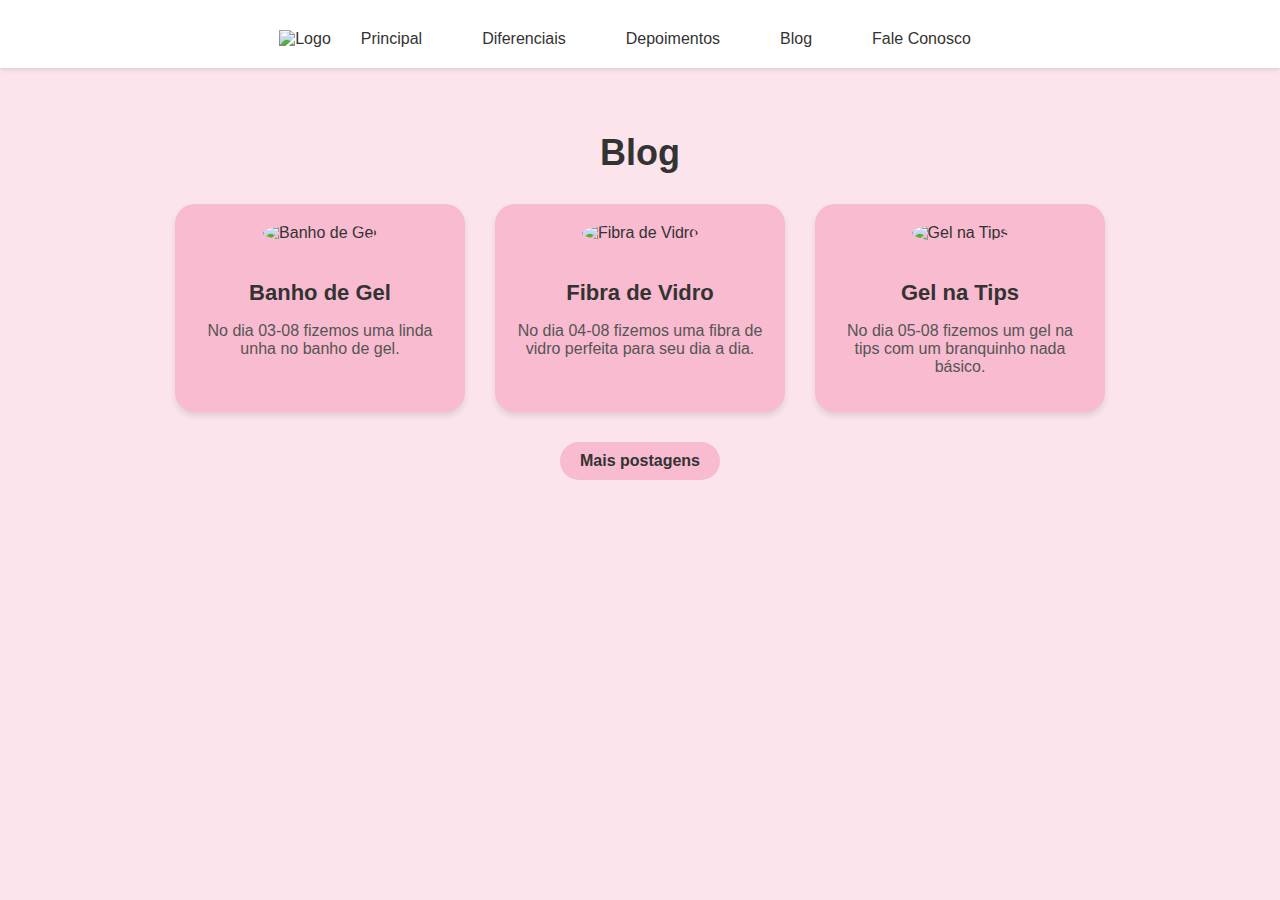
==== blog.html @ 459c8417 "Co-authored-by: leandrodamotarodrigues07 <leandrodamotarodrigues07@users.noreply.github.com> Co-auth" ====
<!DOCTYPE html>
<html lang="pt-BR">
<head>
    <meta charset="UTF-8">
    <meta name="viewport" content="width=device-width, initial-scale=1.0">
    <title>Blog - Exemplo</title>
    <style>
        body {
            font-family: Arial, sans-serif;
            background-color: #fce4ec;
            margin: 0;
            padding: 0;
            color: #333;
        }

        header {
            background-color: #fff;
            padding: 10px 0;
            text-align: center;
            box-shadow: 0 2px 4px rgba(0, 0, 0, 0.1);
        }

        header nav {
            display: flex;
            justify-content: center;
            align-items: center;
            margin-top: 10px;
        }

        header nav a {
            text-decoration: none;
            color: #333;
            margin: 0 15px;
            padding: 10px 15px;
            border-radius: 5px;
        }

        header nav a:hover {
            background-color: #f8bbd0;
        }

        header nav .active {
            background-color: #ffffff;
        }

        .blog-section {
            padding: 40px;
            text-align: center;
        }

        .blog-section h1 {
            margin-bottom: 30px;
            font-size: 36px;
        }

        .blog-posts {
            display: flex;
            justify-content: center;
            gap: 30px;
        }

        .blog-post {
            background-color: #f8bbd0;
            border-radius: 20px;
            padding: 20px;
            width: 250px;
            box-shadow: 0 4px 6px rgba(0, 0, 0, 0.1);
        }

        .blog-post img {
            border-radius: 50%;
            width: 100px;
            height: 100px;
            object-fit: cover;
            margin-bottom: 20px;
        }

        .blog-post h2 {
            font-size: 22px;
            margin-bottom: 10px;
        }

        .blog-post p {
            font-size: 16px;
            color: #555;
        }

        .more-posts {
            display: flex;
            justify-content: center;
            margin-top: 30px;
        }

        .more-posts a {
            text-decoration: none;
            color: #333;
            background-color: #f8bbd0;
            padding: 10px 20px;
            border-radius: 20px;
            font-weight: bold;
        }

        .more-posts a:hover {
            background-color: #f06292;
            color: #fff;
        }
    </style>
</head>
<body>

<header>
    <nav>
       <div> <img src="logo.jpg" alt="Logo" style="height: 125px;"></div> <a href="index.html">Principal</a>
        <a href="#">Diferenciais</a>
        <a href="#">Depoimentos</a>
        <a href="blog.html" class="active">Blog</a>
        <a href="#">Fale Conosco</a>
    </nav>
</header>

<section class="blog-section">
    <h1>Blog</h1>
    <div class="blog-posts">
        <div class="blog-post">
            <img src="banho de gel.jpg" alt="Banho de Gel">
            <h2>Banho de Gel</h2>
            <p>No dia 03-08 fizemos uma linda unha no banho de gel.</p>
        </div>
        <div class="blog-post">
            <img src="fibra.jpg" alt="Fibra de Vidro">
            <h2>Fibra de Vidro</h2>
            <p>No dia 04-08 fizemos uma fibra de vidro perfeita para seu dia a dia.</p>
        </div>
        <div class="blog-post">
            <img src="tips.jpg" alt="Gel na Tips">
            <h2>Gel na Tips</h2>
            <p>No dia 05-08 fizemos um gel na tips com um branquinho nada básico.</p>
        </div>
    </div>
    <div class="more-posts">
        <a href="#">Mais postagens</a>
    </div>
</section>

</body>
</html>
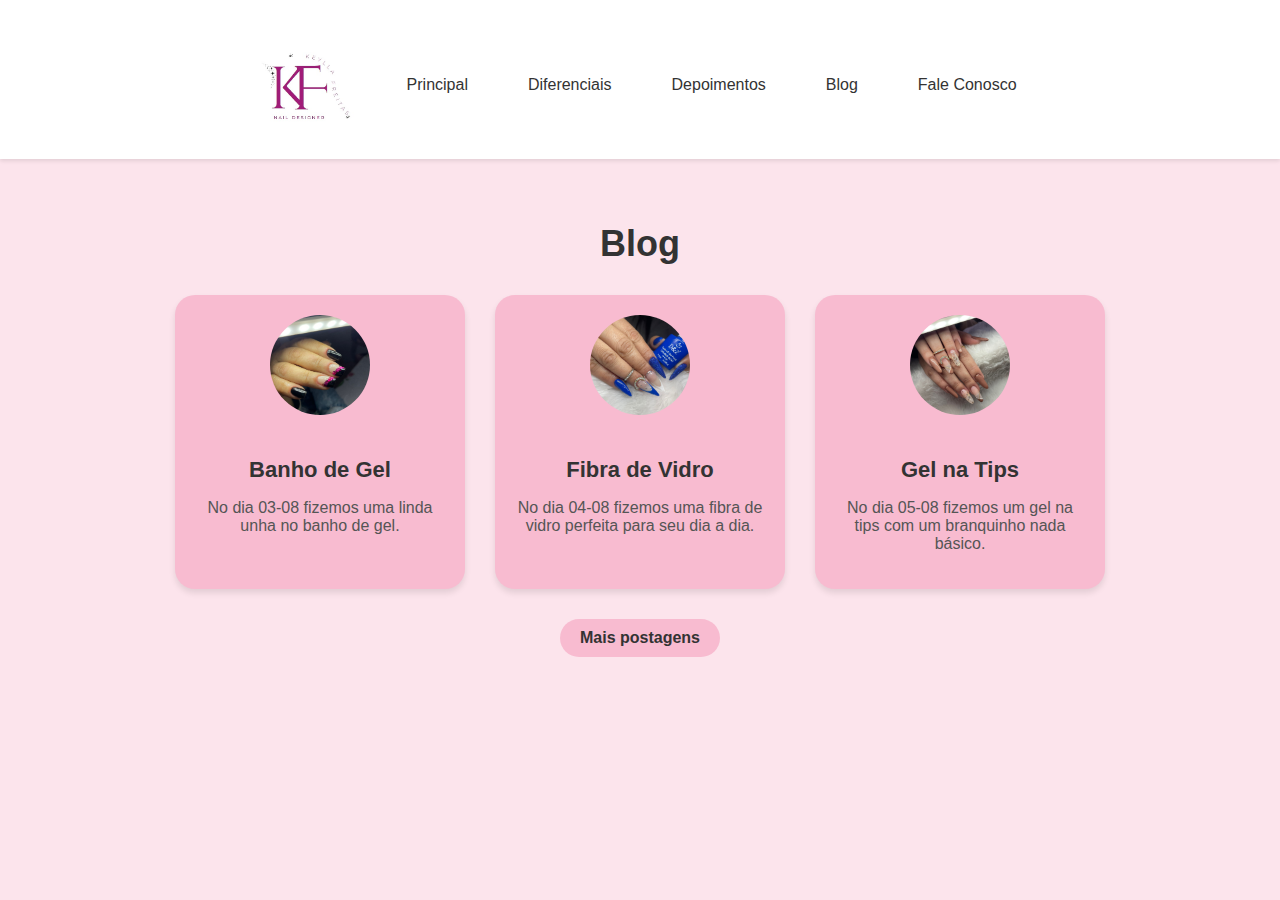
==== commit 388e2b63: "-QUASE LA MEU QUERIDO" ====
--- a/blog.html
+++ b/blog.html
@@ -113,8 +113,8 @@
        <div> <img src="logo.jpg" alt="Logo" style="height: 125px;"></div> <a href="index.html">Principal</a>
         <a href="#">Diferenciais</a>
         <a href="#">Depoimentos</a>
-        <a href="blog.html" class="active">Blog</a>
-        <a href="#">Fale Conosco</a>
+        <a href="blog.html"> Blog </a>
+        <a href="#" class="active">Fale Conosco </a>
     </nav>
 </header>
 
@@ -122,17 +122,17 @@
     <h1>Blog</h1>
     <div class="blog-posts">
         <div class="blog-post">
-            <img src="banho de gel.jpg" alt="Banho de Gel">
+            <img src="banhodegel.jpeg" alt="Banho de Gel">
             <h2>Banho de Gel</h2>
             <p>No dia 03-08 fizemos uma linda unha no banho de gel.</p>
         </div>
         <div class="blog-post">
-            <img src="fibra.jpg" alt="Fibra de Vidro">
+            <img src="fibra.jpeg" alt="Fibra de Vidro">
             <h2>Fibra de Vidro</h2>
             <p>No dia 04-08 fizemos uma fibra de vidro perfeita para seu dia a dia.</p>
         </div>
         <div class="blog-post">
-            <img src="tips.jpg" alt="Gel na Tips">
+            <img src="gelnatips.jpeg" alt="Gel na Tips">
             <h2>Gel na Tips</h2>
             <p>No dia 05-08 fizemos um gel na tips com um branquinho nada básico.</p>
         </div>
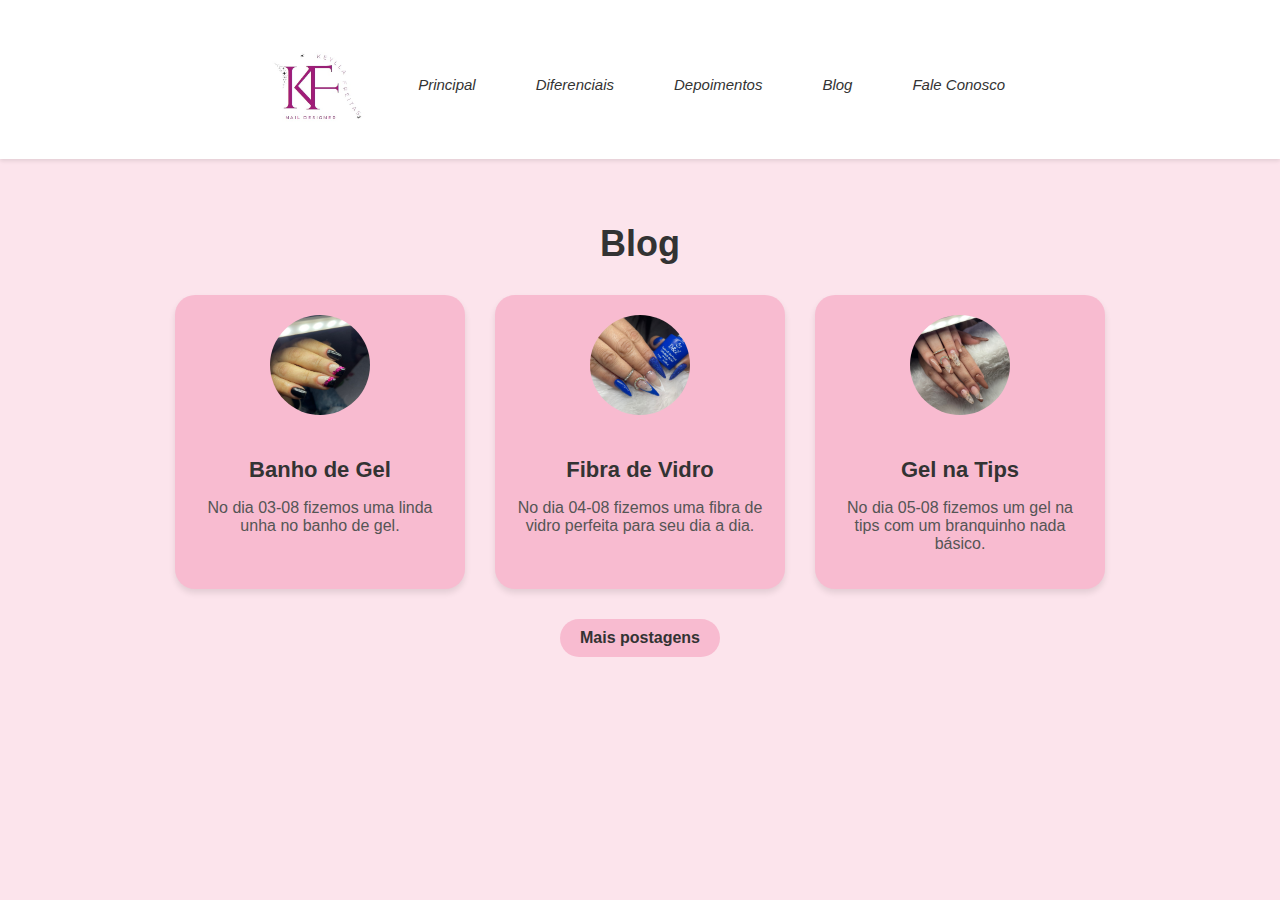
==== commit 78744b32: "Co-authored-by: Lumanunes <Lumanunes@users.noreply.github.com>" ====
--- a/blog.html
+++ b/blog.html
@@ -3,7 +3,7 @@
 <head>
     <meta charset="UTF-8">
     <meta name="viewport" content="width=device-width, initial-scale=1.0">
-    <title>Blog - Exemplo</title>
+    <title>KF - Nail Design</title>
     <style>
         body {
             font-family: Arial, sans-serif;
@@ -33,8 +33,9 @@
             margin: 0 15px;
             padding: 10px 15px;
             border-radius: 5px;
+            font-style: oblique;
+            font-size: 15px;
         }
-
         header nav a:hover {
             background-color: #f8bbd0;
         }
@@ -110,11 +111,12 @@
 
 <header>
     <nav>
-       <div> <img src="logo.jpg" alt="Logo" style="height: 125px;"></div> <a href="index.html">Principal</a>
-        <a href="#">Diferenciais</a>
-        <a href="#">Depoimentos</a>
+       <div> <img src="logo.jpg" alt="Logo" style="height: 125px;"></div>
+        <a href="index_2.html">Principal</a>
+        <a href="diferenciais.html">Diferenciais</a>
+        <a href="depoimentos.html">Depoimentos</a>
         <a href="blog.html"> Blog </a>
-        <a href="#" class="active">Fale Conosco </a>
+        <a href="FaleConosco.html" class="active">Fale Conosco </a>
     </nav>
 </header>
 
@@ -138,7 +140,7 @@
         </div>
     </div>
     <div class="more-posts">
-        <a href="#">Mais postagens</a>
+        <a href="blog.html">Mais postagens</a>
     </div>
 </section>
 
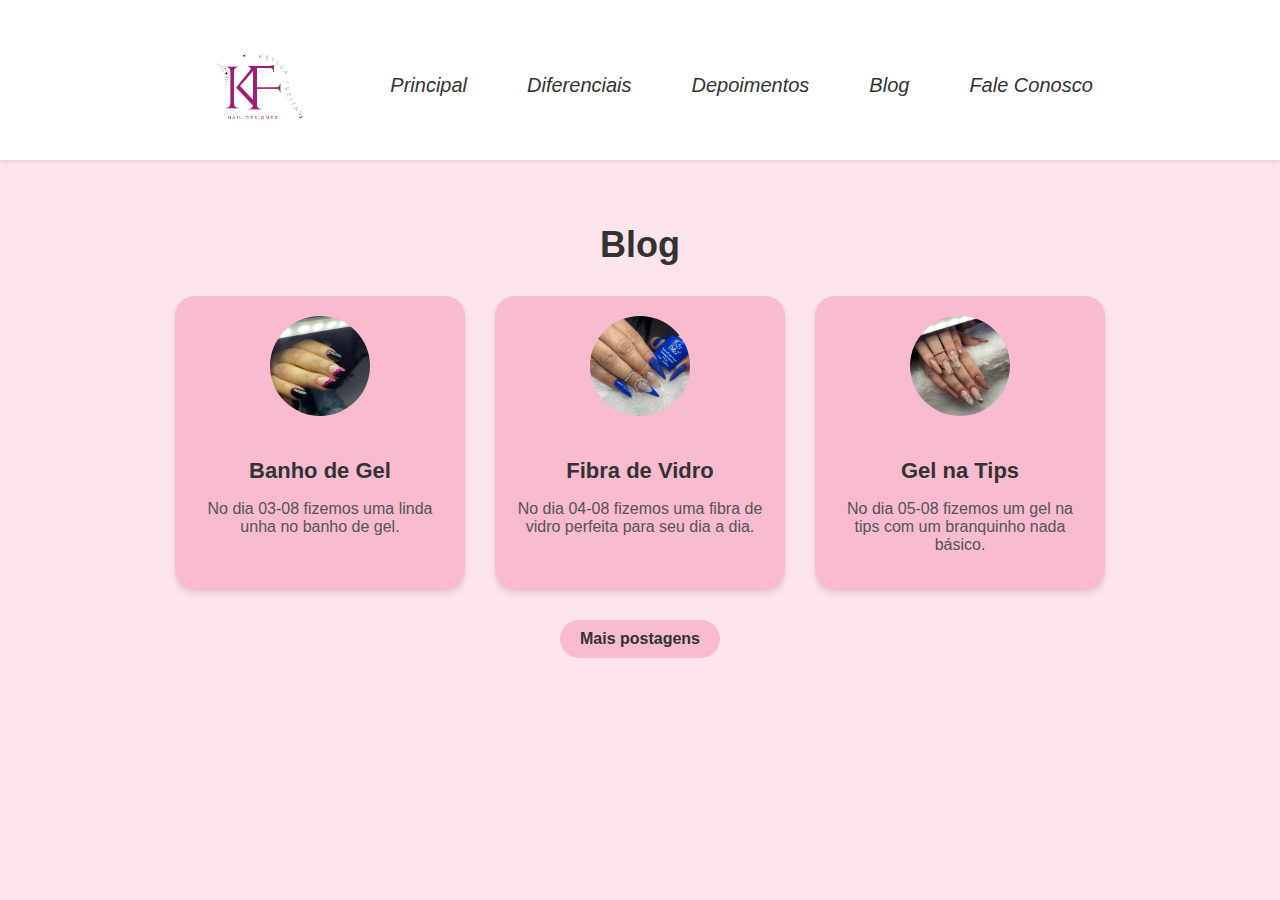
==== commit bf803519: "FINAL CORRIGIDO!!!" ====
--- a/blog.html
+++ b/blog.html
@@ -1,6 +1,7 @@
 <!DOCTYPE html>
 <html lang="pt-BR">
 <head>
+    <!-- ghghghg -->
     <meta charset="UTF-8">
     <meta name="viewport" content="width=device-width, initial-scale=1.0">
     <title>KF - Nail Design</title>
@@ -34,10 +35,12 @@
             padding: 10px 15px;
             border-radius: 5px;
             font-style: oblique;
-            font-size: 15px;
+            font-size: 20px;
         }
+
         header nav a:hover {
             background-color: #f8bbd0;
+            transform: scale(1.1);
         }
 
         header nav .active {
@@ -66,6 +69,11 @@
             padding: 20px;
             width: 250px;
             box-shadow: 0 4px 6px rgba(0, 0, 0, 0.1);
+        }
+
+        .blog-posts :hover {
+            background-color: #fd90b6;
+        transform: scale(1.2);
         }
 
         .blog-post img {
@@ -111,7 +119,7 @@
 
 <header>
     <nav>
-       <div> <img src="logo.jpg" alt="Logo" style="height: 125px;"></div>
+        <div><a href="index_2.html"><img src="logo.jpg" alt="Logo" style="height: 125px;"></a></div>
         <a href="index_2.html">Principal</a>
         <a href="diferenciais.html">Diferenciais</a>
         <a href="depoimentos.html">Depoimentos</a>
